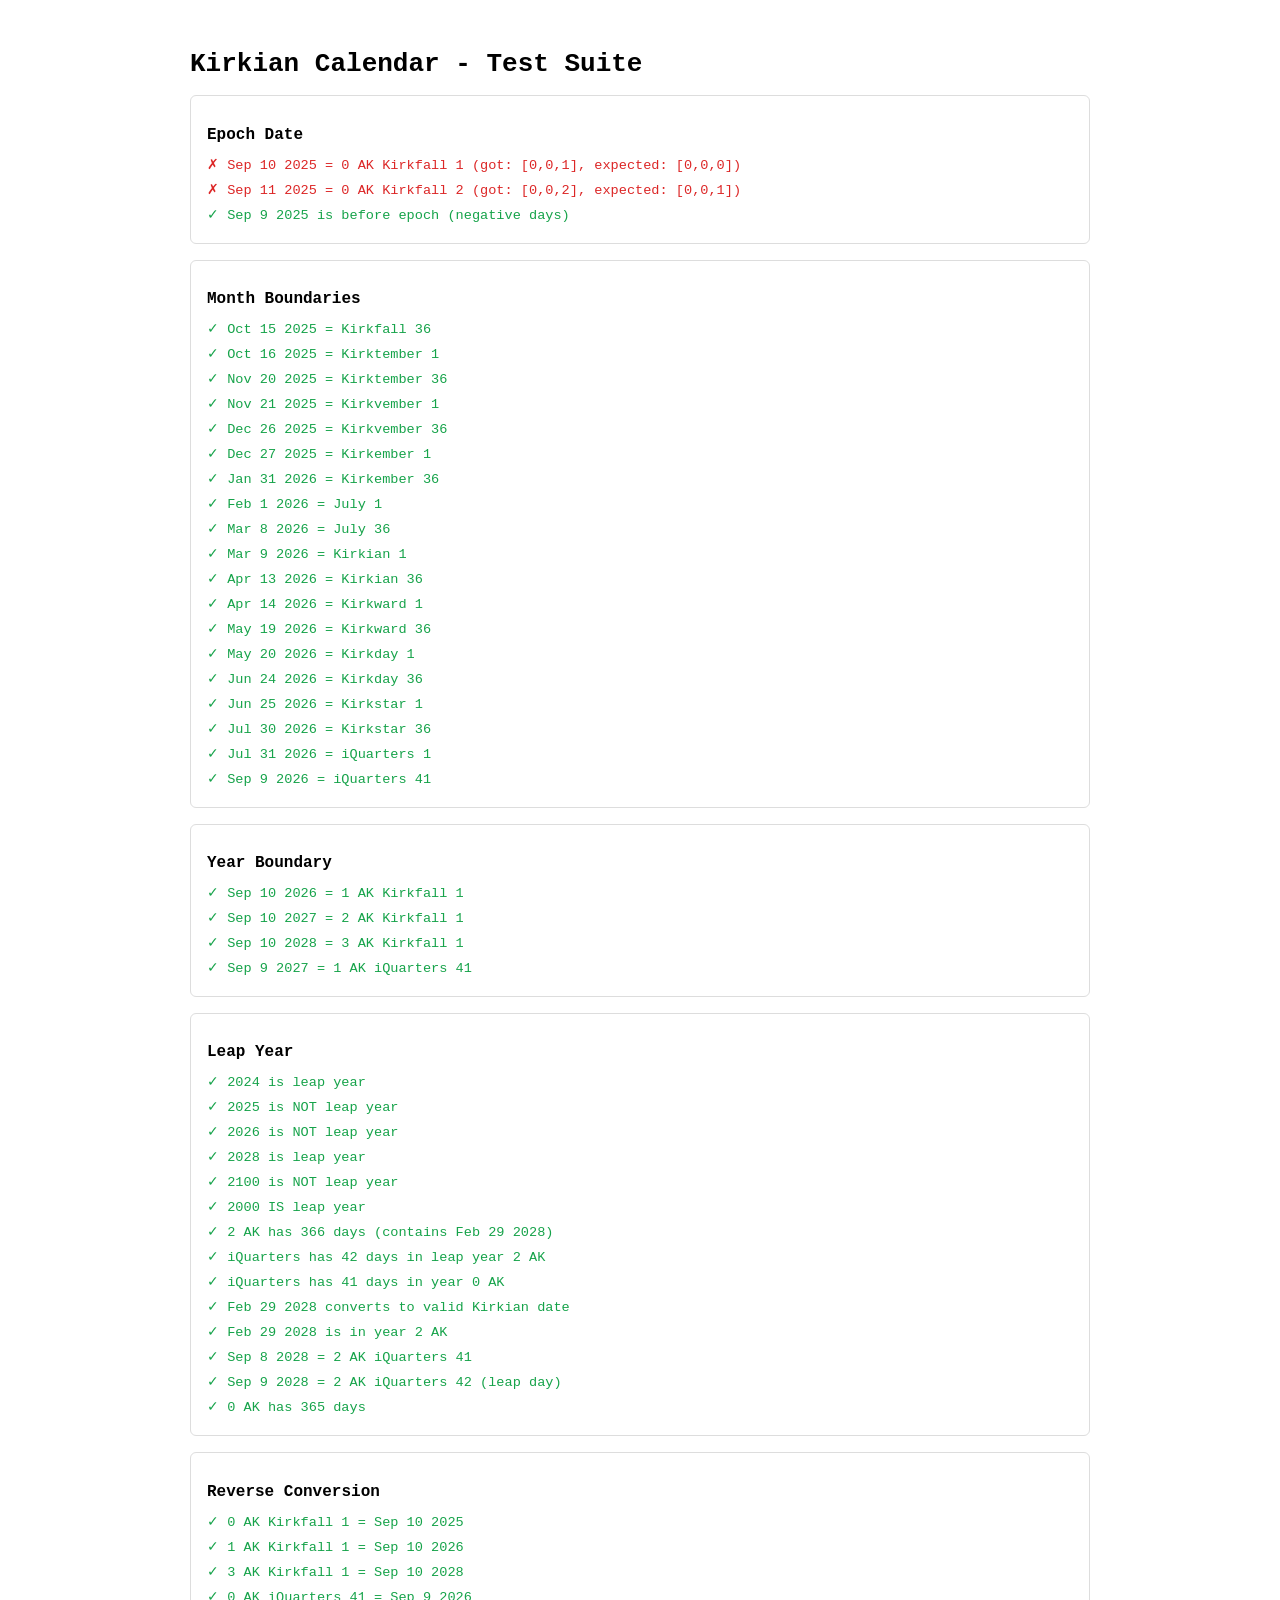
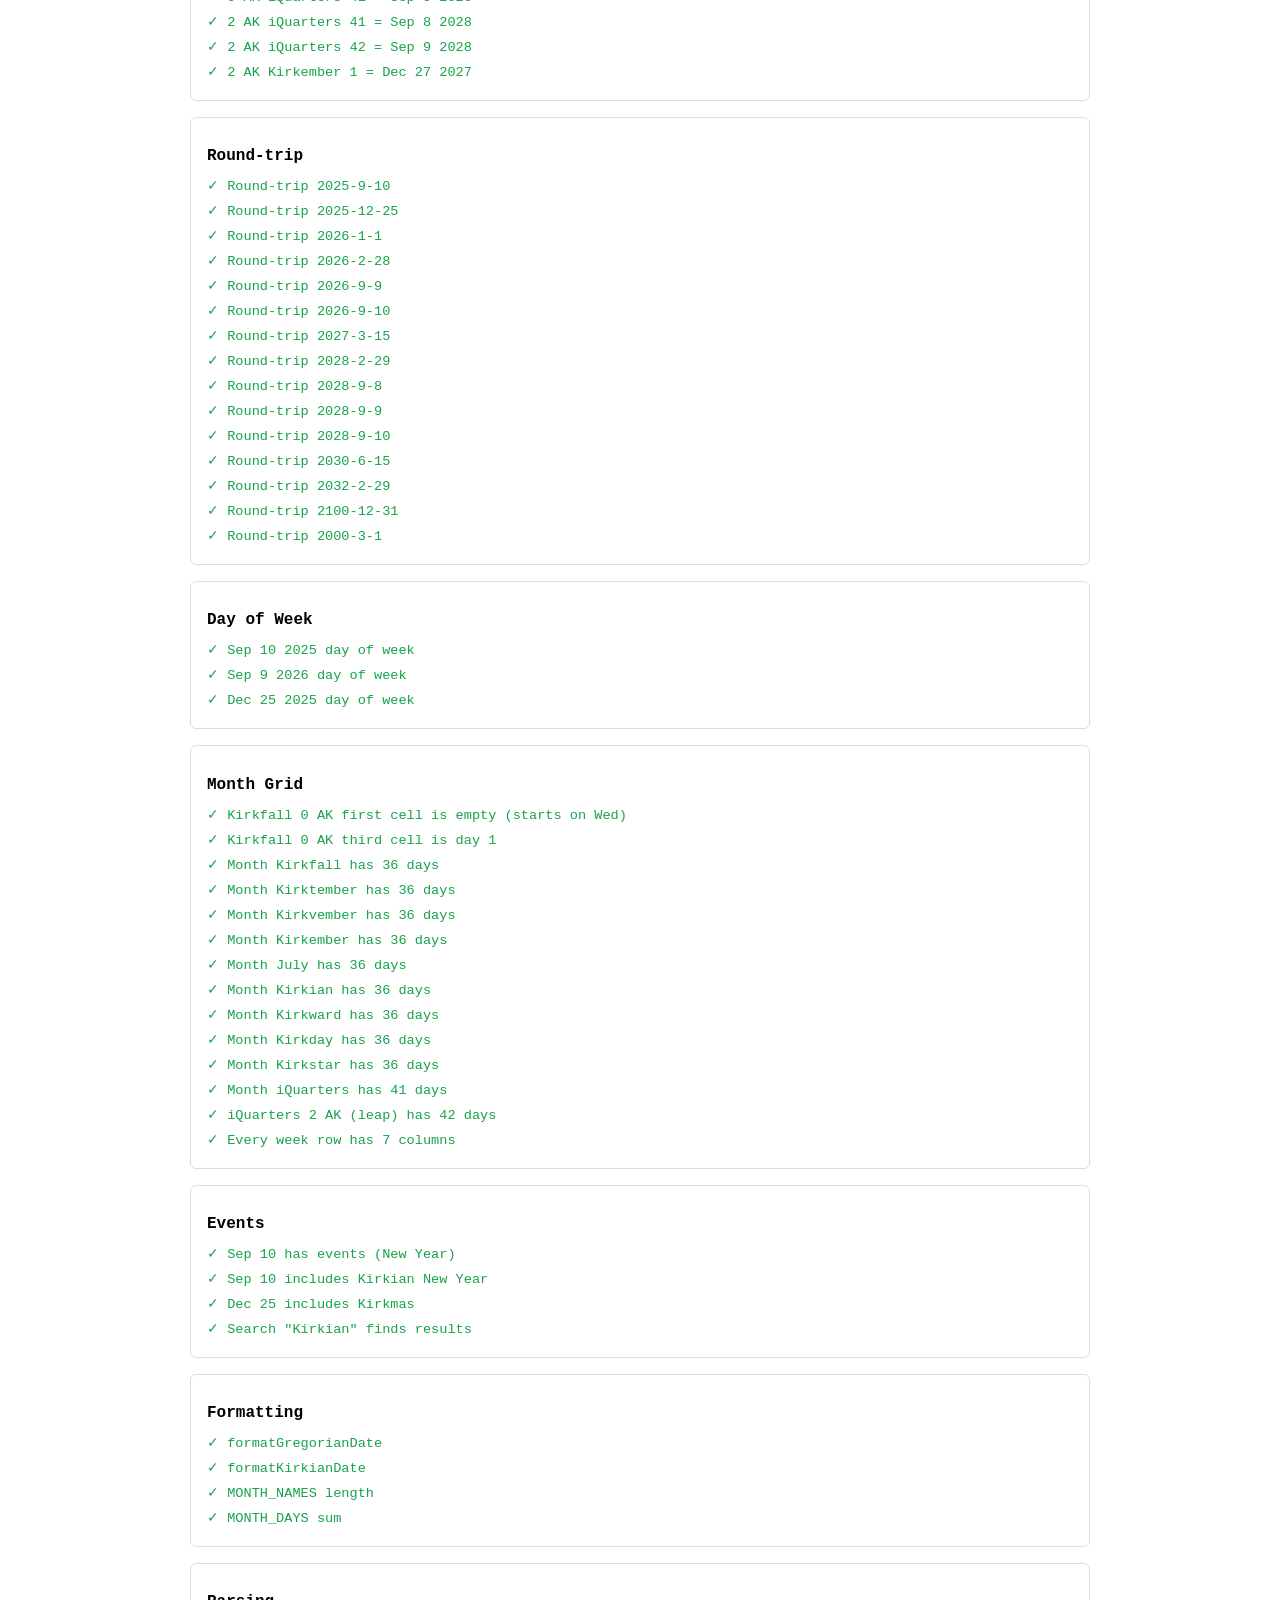
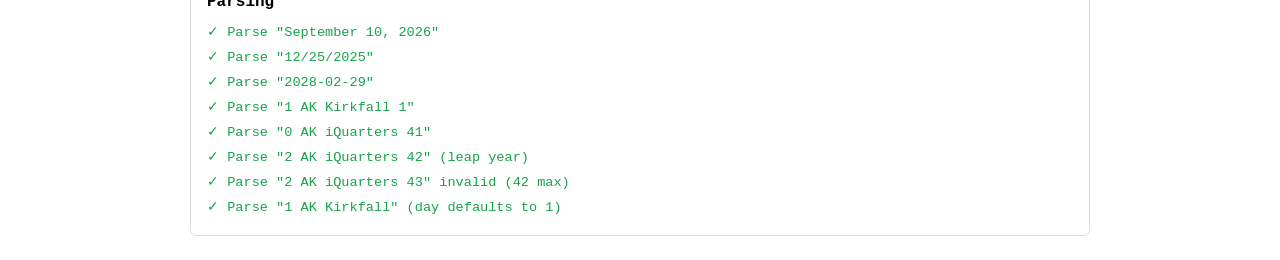
==== tests.html @ 7e4f9cda "Build Kirkian Calendar website with date conversion, calendar grid, events, and tests" ====
<!DOCTYPE html>
<html lang="en">
<head>
    <meta charset="UTF-8">
    <meta name="viewport" content="width=device-width, initial-scale=1.0">
    <title>Kirkian Calendar - Tests</title>
    <style>
        body { font-family: monospace; padding: 2rem; max-width: 900px; margin: 0 auto; }
        h1 { margin-bottom: 1rem; }
        .test-group { margin: 1rem 0; padding: 1rem; border: 1px solid #ddd; border-radius: 6px; }
        .test-group h2 { font-size: 1rem; margin-bottom: 0.5rem; }
        .pass { color: #16a34a; }
        .fail { color: #dc2626; }
        .test { padding: 0.25rem 0; font-size: 0.85rem; }
        .summary { margin-top: 1.5rem; padding: 1rem; font-size: 1.1rem; font-weight: bold; border-radius: 6px; }
        .summary.all-pass { background: #dcfce7; color: #16a34a; }
        .summary.has-fail { background: #fef2f2; color: #dc2626; }
    </style>
</head>
<body>
    <h1>Kirkian Calendar - Test Suite</h1>
    <div id="results"></div>
    <script src="js/calendar.js"></script>
    <script src="js/events.js"></script>
    <script>
    (function() {
        var C = KirkianCalendar;
        var results = [];
        var total = 0;
        var passed = 0;
        var failed = 0;

        function assert(desc, actual, expected) {
            total++;
            var pass = JSON.stringify(actual) === JSON.stringify(expected);
            if (pass) passed++; else failed++;
            results.push({ desc: desc, actual: actual, expected: expected, pass: pass });
        }

        function assertBool(desc, val) {
            total++;
            if (val) passed++; else failed++;
            results.push({ desc: desc, actual: val ? 'true' : 'false', expected: 'true', pass: val });
        }

        // Epoch tests
        (function() {
            var group = 'Epoch Date';
            var g = C.gregorianToKirkian(2025, 9, 10);
            assert(group + ': Sep 10 2025 = 0 AK Kirkfall 1', [g.year, g.month, g.day], [0, 0, 0]);

            g = C.gregorianToKirkian(2025, 9, 11);
            assert(group + ': Sep 11 2025 = 0 AK Kirkfall 2', [g.year, g.month, g.day], [0, 0, 1]);

            g = C.gregorianToKirkian(2025, 9, 9);
            assertBool(group + ': Sep 9 2025 is before epoch (negative days)', C.gregorianToTotalDays(2025, 9, 9) < 0);
        })();

        // Month boundaries
        (function() {
            var group = 'Month Boundaries';

            // 0 AK month boundaries (non-leap year)
            check(2025, 10, 15, [0, 0, 36], group, ': Oct 15 2025 = Kirkfall 36');
            check(2025, 10, 16, [0, 1, 1], group, ': Oct 16 2025 = Kirktember 1');
            check(2025, 11, 20, [0, 1, 36], group, ': Nov 20 2025 = Kirktember 36');
            check(2025, 11, 21, [0, 2, 1], group, ': Nov 21 2025 = Kirkvember 1');
            check(2025, 12, 26, [0, 2, 36], group, ': Dec 26 2025 = Kirkvember 36');
            check(2025, 12, 27, [0, 3, 1], group, ': Dec 27 2025 = Kirkember 1');
            check(2026, 1, 31, [0, 3, 36], group, ': Jan 31 2026 = Kirkember 36');
            check(2026, 2, 1, [0, 4, 1], group, ': Feb 1 2026 = July 1');
            check(2026, 3, 8, [0, 4, 36], group, ': Mar 8 2026 = July 36');
            check(2026, 3, 9, [0, 5, 1], group, ': Mar 9 2026 = Kirkian 1');
            check(2026, 4, 13, [0, 5, 36], group, ': Apr 13 2026 = Kirkian 36');
            check(2026, 4, 14, [0, 6, 1], group, ': Apr 14 2026 = Kirkward 1');
            check(2026, 5, 19, [0, 6, 36], group, ': May 19 2026 = Kirkward 36');
            check(2026, 5, 20, [0, 7, 1], group, ': May 20 2026 = Kirkday 1');
            check(2026, 6, 24, [0, 7, 36], group, ': Jun 24 2026 = Kirkday 36');
            check(2026, 6, 25, [0, 8, 1], group, ': Jun 25 2026 = Kirkstar 1');
            check(2026, 7, 30, [0, 8, 36], group, ': Jul 30 2026 = Kirkstar 36');
            check(2026, 7, 31, [0, 9, 1], group, ': Jul 31 2026 = iQuarters 1');
            check(2026, 9, 9, [0, 9, 41], group, ': Sep 9 2026 = iQuarters 41');
        })();

        function check(year, month, day, expected, group, desc) {
            var g = C.gregorianToKirkian(year, month, day);
            assert(group + desc, [g.year, g.month, g.day], expected);
        }

        // Year boundary
        (function() {
            var group = 'Year Boundary';

            // Sep 10, 2026 = 1 AK Kirkfall 1
            var g = C.gregorianToKirkian(2026, 9, 10);
            assert(group + ': Sep 10 2026 = 1 AK Kirkfall 1', [g.year, g.month, g.day], [1, 0, 1]);

            // Sep 10, 2027 = 2 AK Kirkfall 1
            g = C.gregorianToKirkian(2027, 9, 10);
            assert(group + ': Sep 10 2027 = 2 AK Kirkfall 1', [g.year, g.month, g.day], [2, 0, 1]);

            // Sep 10, 2028 = 3 AK Kirkfall 1 (leap year anchor preserved)
            g = C.gregorianToKirkian(2028, 9, 10);
            assert(group + ': Sep 10 2028 = 3 AK Kirkfall 1', [g.year, g.month, g.day], [3, 0, 1]);

            // Sep 9, 2027 = 1 AK iQuarters 41
            g = C.gregorianToKirkian(2027, 9, 9);
            assert(group + ': Sep 9 2027 = 1 AK iQuarters 41', [g.year, g.month, g.day], [1, 9, 41]);
        })();

        // Leap year tests
        (function() {
            var group = 'Leap Year';

            assertBool(group + ': 2024 is leap year', C.isLeapYear(2024));
            assertBool(group + ': 2025 is NOT leap year', !C.isLeapYear(2025));
            assertBool(group + ': 2026 is NOT leap year', !C.isLeapYear(2026));
            assertBool(group + ': 2028 is leap year', C.isLeapYear(2028));
            assertBool(group + ': 2100 is NOT leap year', !C.isLeapYear(2100));
            assertBool(group + ': 2000 IS leap year', C.isLeapYear(2000));

            // Feb 29, 2028 falls within 2 AK (Sep 10 2027 - Sep 9 2028)
            // 2 AK should have 366 days because it contains Feb 29 2028
            var days = C.getDaysInKirkianYear(2);
            assert(group + ': 2 AK has 366 days (contains Feb 29 2028)', days, 366);

            // In a leap year iQuarters is extended to 42 days (no separate year days)
            var iq = C.getDaysInKirkianMonth(2, 9);
            assert(group + ': iQuarters has 42 days in leap year 2 AK', iq, 42);
            iq = C.getDaysInKirkianMonth(0, 9);
            assert(group + ': iQuarters has 41 days in year 0 AK', iq, 41);

            // Feb 29 2028 should convert correctly into 2 AK
            var g = C.gregorianToKirkian(2028, 2, 29);
            assertBool(group + ': Feb 29 2028 converts to valid Kirkian date', g !== null && g.day >= 1);
            assert(group + ': Feb 29 2028 is in year 2 AK', g.year, 2);

            // Leap-year boundaries: iQuarters 41 = Sep 8 2028, iQuarters 42 = Sep 9 2028
            g = C.gregorianToKirkian(2028, 9, 8);
            assert(group + ': Sep 8 2028 = 2 AK iQuarters 41', [g.year, g.month, g.day], [2, 9, 41]);
            g = C.gregorianToKirkian(2028, 9, 9);
            assert(group + ': Sep 9 2028 = 2 AK iQuarters 42 (leap day)', [g.year, g.month, g.day], [2, 9, 42]);

            // 0 AK (Sep 10 2025 - Sep 9 2026) has no leap day, should be 365
            days = C.getDaysInKirkianYear(0);
            assert(group + ': 0 AK has 365 days', days, 365);
        })();

        // Reverse conversion tests
        (function() {
            var group = 'Reverse Conversion';

            var g = C.kirkianToGregorian(0, 0, 1);
            assert(group + ': 0 AK Kirkfall 1 = Sep 10 2025', [g.year, g.month, g.day], [2025, 9, 10]);

            g = C.kirkianToGregorian(1, 0, 1);
            assert(group + ': 1 AK Kirkfall 1 = Sep 10 2026', [g.year, g.month, g.day], [2026, 9, 10]);

            g = C.kirkianToGregorian(3, 0, 1);
            assert(group + ': 3 AK Kirkfall 1 = Sep 10 2028', [g.year, g.month, g.day], [2028, 9, 10]);

            g = C.kirkianToGregorian(0, 9, 41);
            assert(group + ': 0 AK iQuarters 41 = Sep 9 2026', [g.year, g.month, g.day], [2026, 9, 9]);

            g = C.kirkianToGregorian(2, 9, 41);
            assert(group + ': 2 AK iQuarters 41 = Sep 8 2028', [g.year, g.month, g.day], [2028, 9, 8]);

            g = C.kirkianToGregorian(2, 9, 42);
            assert(group + ': 2 AK iQuarters 42 = Sep 9 2028', [g.year, g.month, g.day], [2028, 9, 9]);

            g = C.kirkianToGregorian(2, 3, 1);
            assert(group + ': 2 AK Kirkember 1 = Dec 27 2027', [g.year, g.month, g.day], [2027, 12, 27]);
        })();

        // Round-trip tests
        (function() {
            var group = 'Round-trip';

            var dates = [
                [2025, 9, 10], [2025, 12, 25], [2026, 1, 1], [2026, 2, 28],
                [2026, 9, 9], [2026, 9, 10], [2027, 3, 15], [2028, 2, 29],
                [2028, 9, 8], [2028, 9, 9], [2028, 9, 10], [2030, 6, 15],
                [2032, 2, 29], [2100, 12, 31], [2000, 3, 1]
            ];

            dates.forEach(function(d) {
                var k = C.gregorianToKirkian(d[0], d[1], d[2]);
                var back = C.kirkianToGregorian(k.year, k.month, k.day);
                assert(group + ': Round-trip ' + d.join('-'), [back.year, back.month, back.day], d);
            });
        })();

        // Day of week tests
        (function() {
            var group = 'Day of Week';

            // Sep 10 2025 should be Wednesday
            assert(group + ': Sep 10 2025 day of week', C.getDayOfWeekName(2025, 9, 10), 'Wednesday');

            // Sep 9 2026 should be Wednesday
            assert(group + ': Sep 9 2026 day of week', C.getDayOfWeekName(2026, 9, 9), 'Wednesday');

            // Dec 25 2025 should be Thursday
            assert(group + ': Dec 25 2025 day of week', C.getDayOfWeekName(2025, 12, 25), 'Thursday');
        })();

        // Month grid tests
        (function() {
            var group = 'Month Grid';

            // Kirkfall 0 AK starts on Wednesday, so first column is empty
            var grid = C.generateMonthGrid(0, 0);
            assert(group + ': Kirkfall 0 AK first cell is empty (starts on Wed)', grid[0][0] === null, true);
            assert(group + ': Kirkfall 0 AK third cell is day 1', grid[0][3].kDay, 1);

            // Count all days in every month of year 0 AK
            for (var m = 0; m < 10; m++) {
                var g = C.generateMonthGrid(0, m);
                var count = 0;
                g.forEach(function(week) {
                    week.forEach(function(cell) {
                        if (cell !== null) count++;
                    });
                });
                assert(group + ': Month ' + C.MONTH_NAMES[m] + ' has ' + C.MONTH_DAYS[m] + ' days', count, C.MONTH_DAYS[m]);
            }

            // Leap year 2 AK: iQuarters has 42 days
            var g2 = C.generateMonthGrid(2, 9);
            var count2 = 0;
            g2.forEach(function(week) {
                week.forEach(function(cell) {
                    if (cell !== null) count2++;
                });
            });
            assert(group + ': iQuarters 2 AK (leap) has 42 days', count2, 42);

            // Grid uses a consistent 7-day week
            var g3 = C.generateMonthGrid(1, 4);
            var weekLengths = g3.map(function(week) { return week.length; });
            assert(group + ': Every week row has 7 columns', weekLengths.every(function(l) { return l === 7; }), true);
        })();

        // Event tests
        (function() {
            var group = 'Events';

            var events = KirkianEvents.getEventsForGregorianDate(9, 10);
            assertBool(group + ': Sep 10 has events (New Year)', events.length > 0);

            var hasNewYear = events.some(function(e) { return e.name === 'Kirkian New Year'; });
            assertBool(group + ': Sep 10 includes Kirkian New Year', hasNewYear);

            events = KirkianEvents.getEventsForGregorianDate(12, 25);
            hasNewYear = events.some(function(e) { return e.name === 'Kirkmas'; });
            assertBool(group + ': Dec 25 includes Kirkmas', hasNewYear);

            var results = KirkianEvents.searchEvents('Kirkian');
            assertBool(group + ': Search "Kirkian" finds results', results.length > 0);
        })();

        // Formatting tests
        (function() {
            var group = 'Formatting';

            assert(group + ': formatGregorianDate', C.formatGregorianDate(2025, 9, 10), 'September 10, 2025');
            assert(group + ': formatKirkianDate', C.formatKirkianDate(1, 0, 1), '1 AK \u00B7 Kirkfall 1');
            assert(group + ': MONTH_NAMES length', C.MONTH_NAMES.length, 10);
            assert(group + ': MONTH_DAYS sum', C.MONTH_DAYS.reduce(function(a,b){return a+b;}, 0), 365);
        })();

        // Parse tests
        (function() {
            var group = 'Parsing';

            var d = C.parseGregorianDate('September 10, 2026');
            assert(group + ': Parse "September 10, 2026"', d ? [d.year, d.month, d.day] : null, [2026, 9, 10]);

            d = C.parseGregorianDate('12/25/2025');
            assert(group + ': Parse "12/25/2025"', d ? [d.year, d.month, d.day] : null, [2025, 12, 25]);

            d = C.parseGregorianDate('2028-02-29');
            assert(group + ': Parse "2028-02-29"', d ? [d.year, d.month, d.day] : null, [2028, 2, 29]);

            d = C.parseKirkianDate('1 AK Kirkfall 1');
            assert(group + ': Parse "1 AK Kirkfall 1"', d ? [d.year, d.month, d.day] : null, [1, 0, 1]);

            d = C.parseKirkianDate('0 AK iQuarters 41');
            assert(group + ': Parse "0 AK iQuarters 41"', d ? [d.year, d.month, d.day] : null, [0, 9, 41]);

            d = C.parseKirkianDate('2 AK iQuarters 42');
            assert(group + ': Parse "2 AK iQuarters 42" (leap year)', d ? [d.year, d.month, d.day] : null, [2, 9, 42]);

            d = C.parseKirkianDate('2 AK iQuarters 43');
            assert(group + ': Parse "2 AK iQuarters 43" invalid (42 max)', d, null);

            d = C.parseKirkianDate('1 AK Kirkfall');
            assert(group + ': Parse "1 AK Kirkfall" (day defaults to 1)', d ? [d.year, d.month, d.day] : null, [1, 0, 1]);
        })();

        // Display
        var el = document.getElementById('results');
        var html = '';
        var currentGroup = '';

        results.forEach(function(r) {
            var groupMatch = r.desc.match(/^([^:]+):/);
            var groupName = groupMatch ? groupMatch[1] : '';
            if (groupName !== currentGroup) {
                if (currentGroup) html += '</div>';
                currentGroup = groupName;
                html += '<div class="test-group"><h2>' + groupName + '</h2>';
            }
            var cls = r.pass ? 'pass' : 'fail';
            var sym = r.pass ? '\u2713' : '\u2717';
            var detail = r.pass ? '' : ' (got: ' + JSON.stringify(r.actual) + ', expected: ' + JSON.stringify(r.expected) + ')';
            html += '<div class="test ' + cls + '">' + sym + ' ' + r.desc.replace(/^[^:]+:\s*/, '') + detail + '</div>';
        });

        if (currentGroup) html += '</div>';

        var summaryCls = failed === 0 ? 'all-pass' : 'has-fail';
        var summaryText = failed === 0
            ? '\u2713 All ' + total + ' tests passed!'
            : '\u2717 ' + failed + ' of ' + total + ' tests failed';

        html += '<div class="summary ' + summaryCls + '">' + summaryText + '</div>';
        el.innerHTML = html;

        console.log('Tests: ' + total + ', Passed: ' + passed + ', Failed: ' + failed);
    })();
    </script>
</body>
</html>
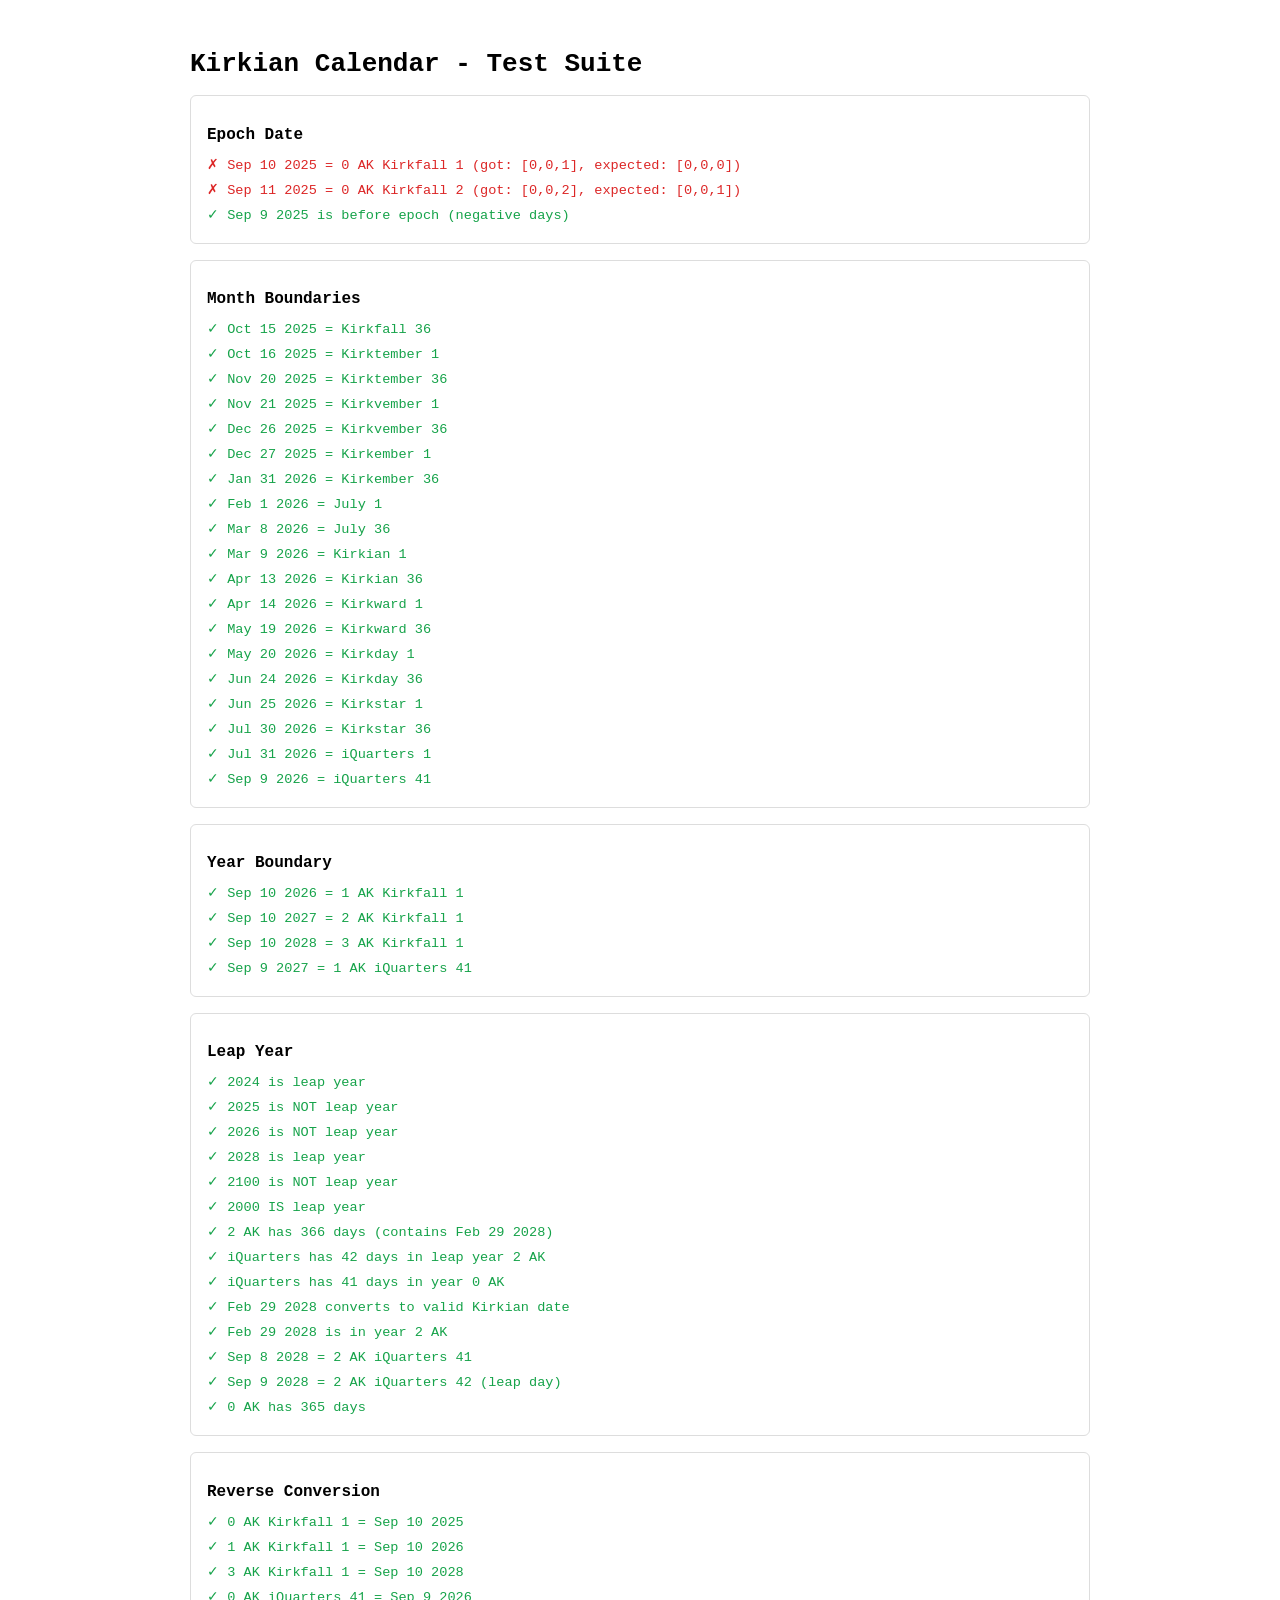
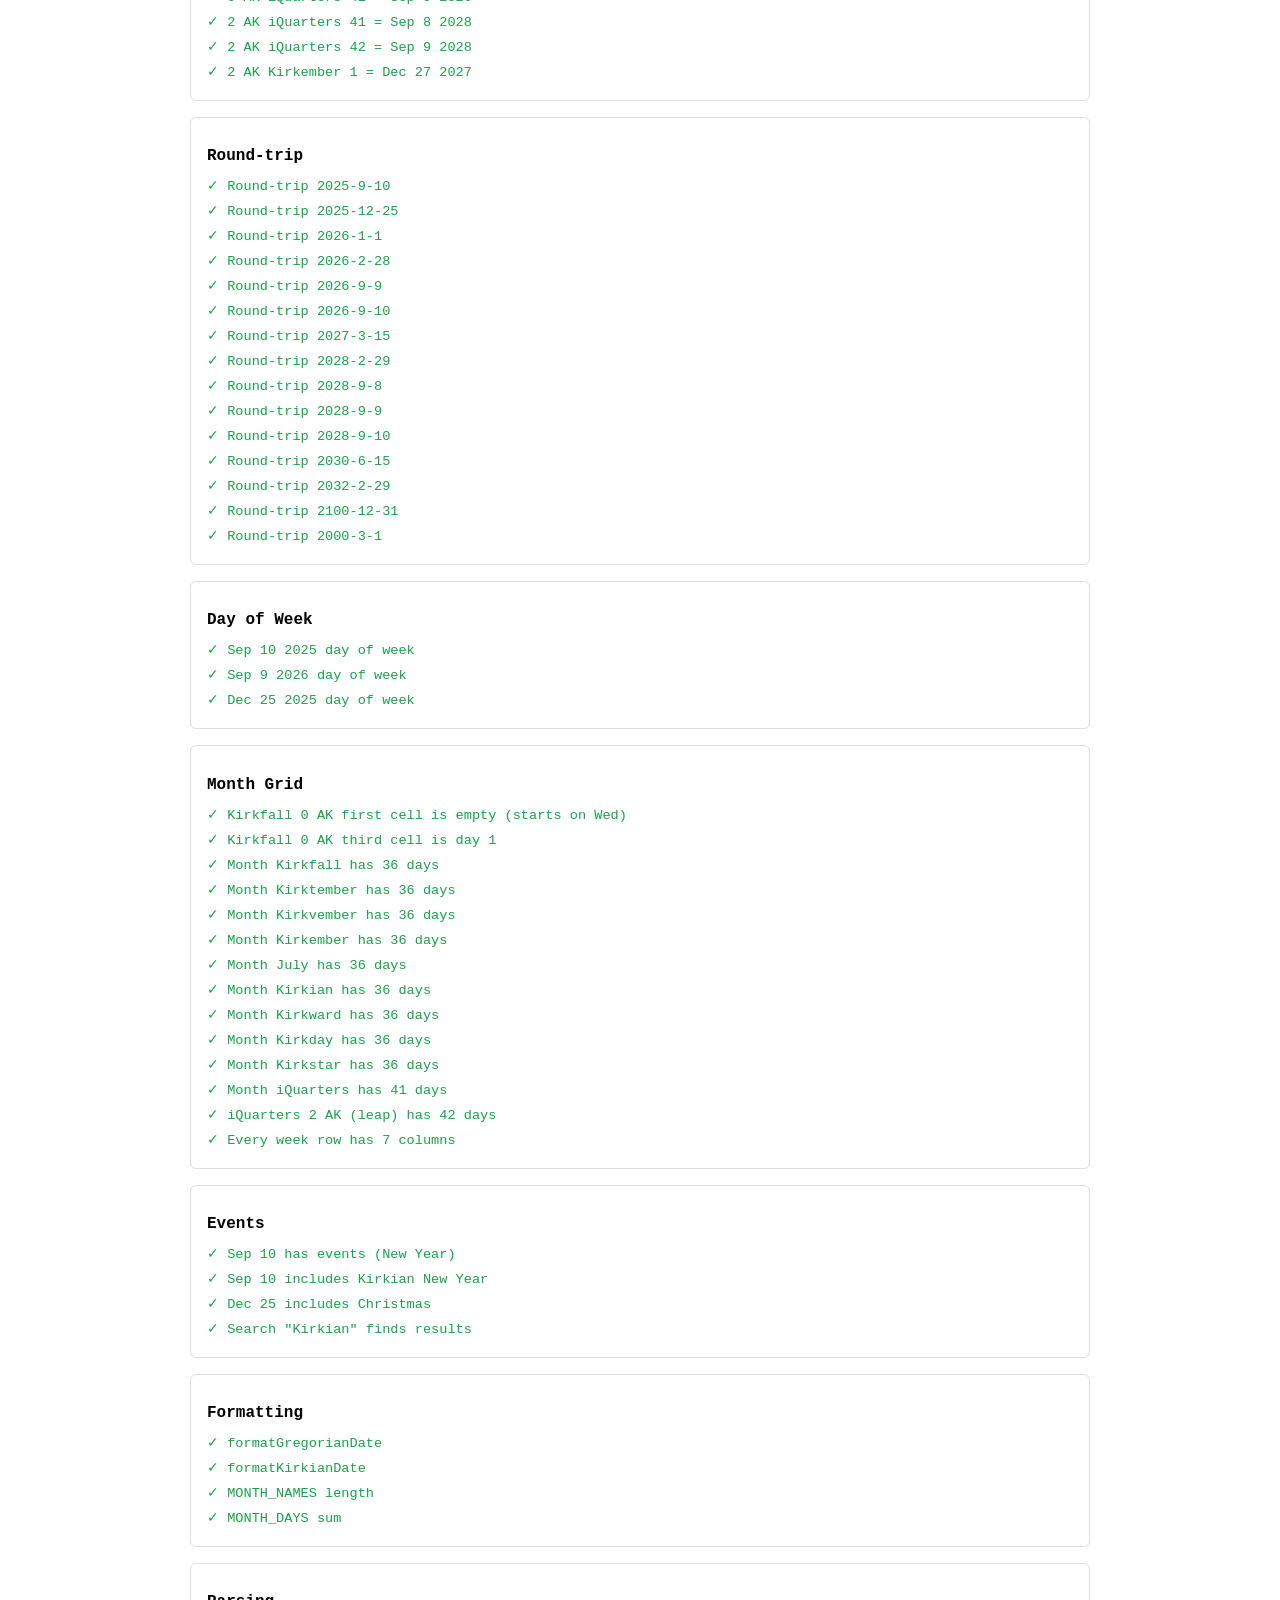
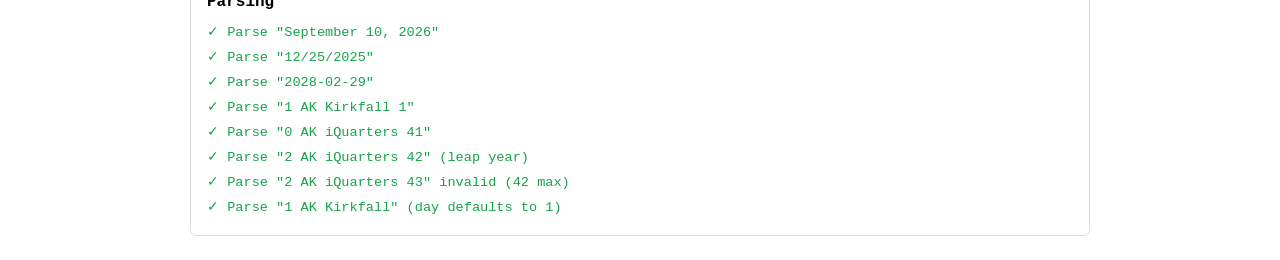
==== commit 4eff0dd4: "Trim events to only Kirkian New Year and Christmas" ====
--- a/tests.html
+++ b/tests.html
@@ -252,8 +252,8 @@
             assertBool(group + ': Sep 10 includes Kirkian New Year', hasNewYear);
 
             events = KirkianEvents.getEventsForGregorianDate(12, 25);
-            hasNewYear = events.some(function(e) { return e.name === 'Kirkmas'; });
-            assertBool(group + ': Dec 25 includes Kirkmas', hasNewYear);
+            hasNewYear = events.some(function(e) { return e.name === 'Christmas'; });
+            assertBool(group + ': Dec 25 includes Christmas', hasNewYear);
 
             var results = KirkianEvents.searchEvents('Kirkian');
             assertBool(group + ': Search "Kirkian" finds results', results.length > 0);
